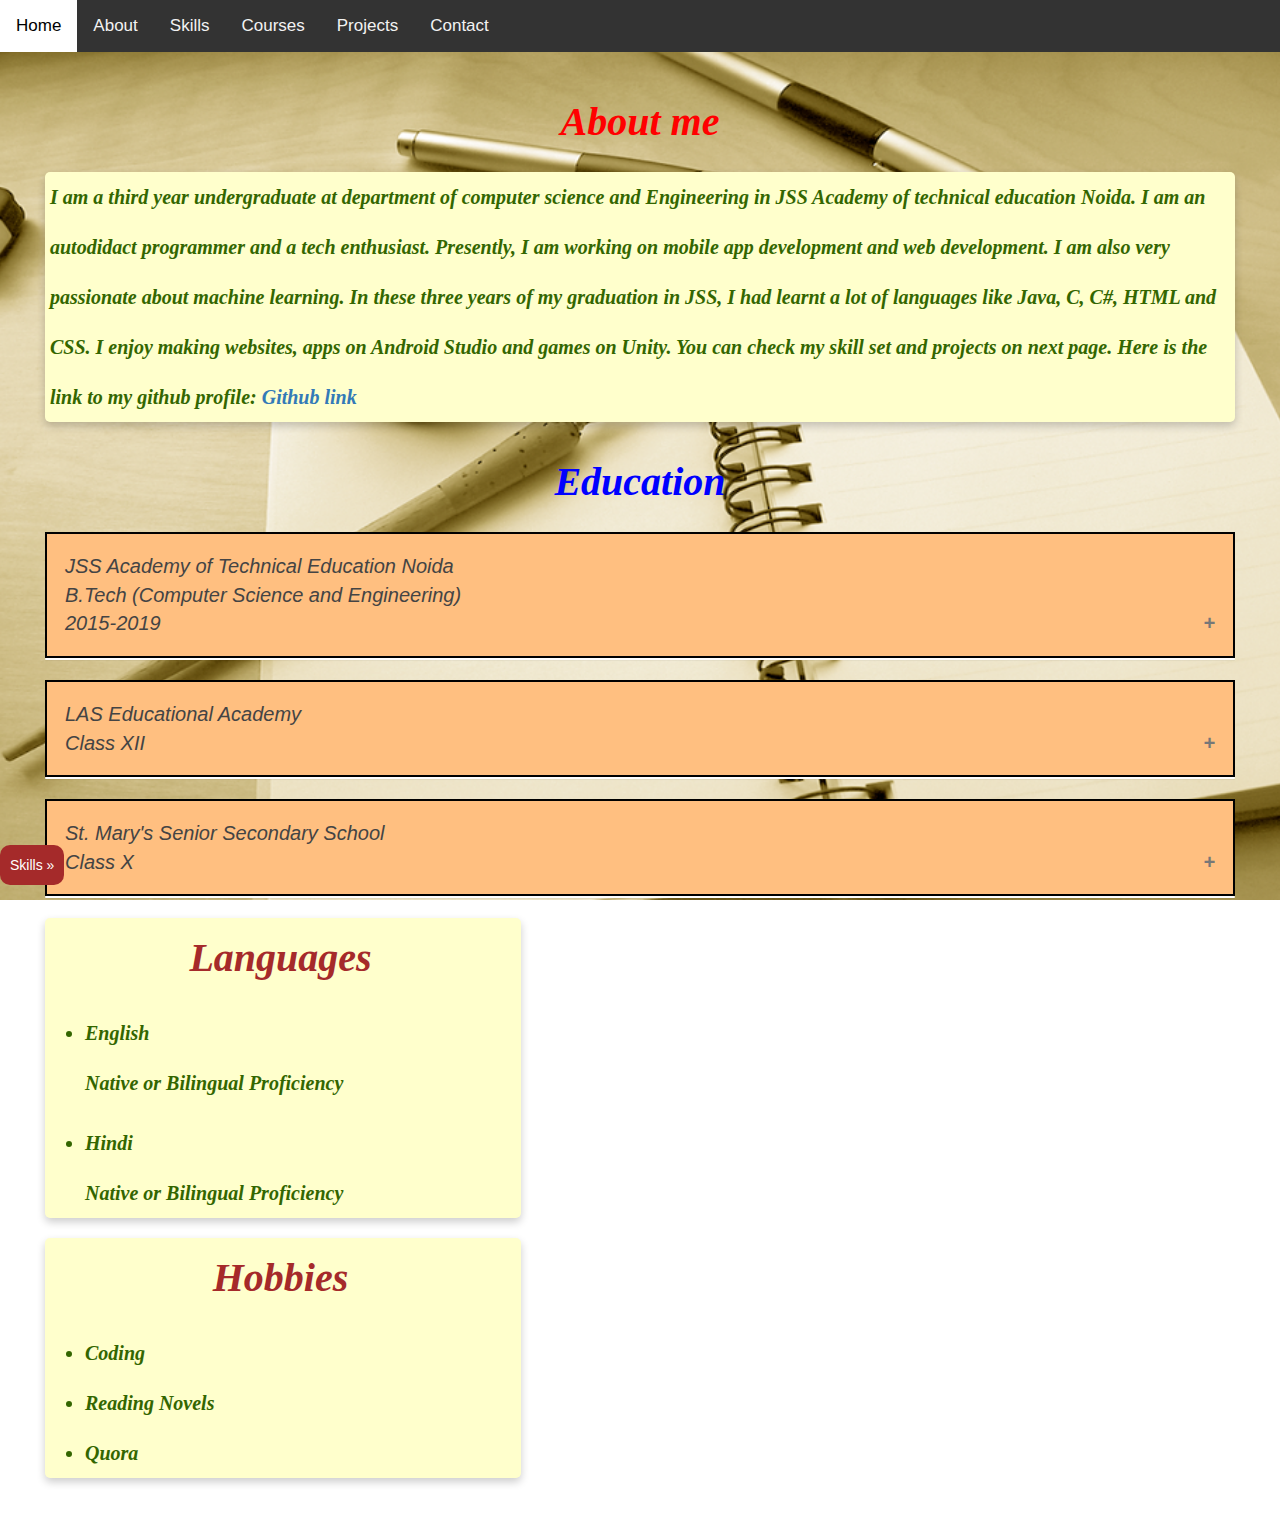
==== abo.html @ ea15811d "first commit" ====
<!DOCTYPE html>
<html>
<meta charset="UTF-8">
<meta name="viewport" content="width=device-width, initial-scale=1">
 <link rel="stylesheet" href="https://maxcdn.bootstrapcdn.com/bootstrap/3.3.7/css/bootstrap.min.css">
  <script src="https://ajax.googleapis.com/ajax/libs/jquery/3.2.1/jquery.min.js"></script>
  <script src="https://maxcdn.bootstrapcdn.com/bootstrap/3.3.7/js/bootstrap.min.js"></script>
  <title>Portfolio</title>
<head>
<style >
html,body {
    background: url('img/b6.png') no-repeat center fixed;
  background-size: cover;
}
.topnav {
  overflow: hidden;
  background-color: #333;
}

.topnav a {
  float:left;
  display: block;
  color: #f2f2f2;
  text-align: center;
  padding: 14px 16px;
  text-decoration: none;
  font-size: 17px;
}

.topnav a:hover {
  background-color: white;
  color: black;
}

.topnav .icon {
  display: none;
}

@media screen and (max-width: 600px) {
  .topnav a {display:none;}
  .topnav a.icon {
    float: right;
    display: block;
  }
}

@media screen and (max-width: 600px) {
  .topnav.responsive {position: relative;}
  .topnav.responsive .icon {
    position: absolute;
    right: 0;
    top: 0;
  }
  .topnav.responsive a {
    float: none;
    display: block;
    text-align: left;
  }

}


#text {
     margin-top: 30px;
margin-right: 30px;
    margin-bottom: 50px;
    margin-left: 30px;
}
h1 {
    color:red;
    text-align:center;
    font:italic bold 40px/80px Georgia, serif;
}
p,ul {
    color:#336600;
    font:italic bold 20px/50px Georgia, serif;
}
h2{
 color:blue;
    text-align:center;
    font:italic bold 40px/80px Georgia, serif;
}
h3{
    color:brown;
    text-align:center;
    font:italic bold 40px/80px Georgia, serif;
}
button.accordion {
    background-color: #ffbf80;
    color: #444;
    cursor: pointer;
    padding: 18px;
    width: 100%;
    border-style:solid;
    text-align: left;
    outline:none;
    font-style:italic;
    font-size: 20px;
    transition: 0.4s;

}

button.accordion.active, button.accordion:hover {
    background-color: #ddd;

}

button.accordion:after {
    content: '\002B';
    color: #777;
    font-weight: bold;
    float: right;
    margin-left: 5px;
}

button.accordion.active:after {
    content: "\2212";

}

div.panel {
    padding: 0 18px;
    background-color: white;
    max-height: 0;
    overflow: hidden;
    transition: max-height 0.2s ease-out;
}

.next{
    background-color: brown;
    color :white;
    z-index:99;
    text-decoration: none;
    position:fixed;
    bottom:15px;
    border-radius: 10px;
    padding: 10px;
}
.next a{
    text-decoration:none;
    display:inline-block;


}
.next a:hover{
    background-color: #555;
}
#myBtn {
  display: none;
  position: fixed;
  bottom: 20px;
  right: 30px;
  z-index: 99;
  border: none;
  outline: none;
  background-color: brown;
  color: white;
  cursor: pointer;
  padding: 15px;
  border-radius: 10px;
}

#myBtn:hover {
  background-color: #555;
}
.card {
    box-shadow: 0 4px 8px 0 rgba(0,0,0,0.2);
    transition: 0.3s;
    width: 100%;
    padding-left: 5px;
    border-radius: 5px;
    background-color: #ffffcc;
}

.card:hover {
    box-shadow: 0 8px 16px 0 rgba(0,0,0,0.2);
}
.card1 {
    box-shadow: 0 4px 8px 0 rgba(0,0,0,0.2);
    transition: 0.3s;
    width: 40%;
    max-width: 100%;
    padding-right: 5px;
    border-radius: 5px;
    background-color: #ffffcc;
}

.card1:hover {
    box-shadow: 0 8px 16px 0 rgba(0,0,0,0.2);
}
@media screen and (max-width: 450px) {
.card1{width:100%;}
 p{font-size: 16px;}
}
</style>
<body>
<div class="topnav" id="myTopnav">
  <a href="home.html">Home</a>
  <a href="abo.html">About</a>
  <a href="skill.html">Skills</a>
  <a href="course.html">Courses</a>
   <a href="course.html#projects">Projects</a>
  <a href="contact.html">Contact</a>
  <a href="javascript:void(0);" style="font-size:15px;" class="icon" onclick="myFunction()">&#9776;</a>
</div>

<script>
function myFunction() {
    var x = document.getElementById("myTopnav");
    if (x.className === "topnav") {
        x.className += " responsive";
    } else {
        x.className = "topnav";
    }
}
</script>
<div class="container-fluid">
<div id="text">
<h1>About me</h1>
<div class=card>
<p>I am a third year undergraduate at department of computer science and Engineering in JSS Academy of technical education Noida. I am an autodidact programmer and a tech enthusiast. Presently, I am working on mobile app development and web development. I am also very passionate about machine learning.
In these three years of my graduation in JSS, I had learnt a lot of languages like Java, C,  C#, HTML and CSS. I enjoy making websites, apps on Android Studio and games on Unity. You can check my skill set and projects on next page. Here is the link to my github profile: <a href="https://github.com/Anuprekshajain">Github link</a>
</p>
</div>
<h2>Education</h2>
<button class="accordion">JSS Academy of Technical Education Noida<br>B.Tech (Computer Science and Engineering)<br>2015-2019</button>
<div class="panel">
  <p>I am pursuing my b.tech in computer science and engineering from JSSATE Noida. During my three years in the college, I learnt about various subjects like data structures, OS, Threory of automata and formal languages etc.</p>
</div>

<button class="accordion">LAS Educational Academy<br>Class XII</button>
<div class="panel">
  <p>I completed my class XII from LAS Educational Academy. I studied Mathematics, Physics, Chemistry, English, Physical and Health Education in class XII.</p>
</div>

<button class="accordion">St. Mary's Senior Secondary School<br>Class X</button>
<div class="panel">
  <p>I completed my Class X from St. Mary's School Bijnor with an aggregate of 94.6%.</p>
</div>

<script>
var acc = document.getElementsByClassName("accordion");
var i;

for (i = 0; i < acc.length; i++) {
  acc[i].onclick = function() {
    this.classList.toggle("active");
    var panel = this.nextElementSibling;
    if (panel.style.maxHeight){
      panel.style.maxHeight = null;
    } else {
      panel.style.maxHeight = panel.scrollHeight + "px";
    }
  }
}
</script>
<div class="card1">
<h3>Languages</h3>

<ul style="list-style-type:disc">
  <li>English</li>
  <p>Native or Bilingual Proficiency</p>
  <li>Hindi</li>
  <p>Native or Bilingual Proficiency</p>
  </ul>
  </div>
   <div class="card1">
  <h3>Hobbies</h3>
  <ul style="list-style-type:disc">
  <li>Coding</li>
  <li>Reading Novels</li>
  <li>Quora</li>
  </ul>
  </div>

</div>
</div>
<a href="skill.html" class="next">Skills &raquo;</a>
<button onclick="topFunction()" id="myBtn" title="Go to top">Top</button>
<script>
// When the user scrolls down 20px from the top of the document, show the button
window.onscroll = function() {scrollFunction()};

function scrollFunction() {
    if (document.body.scrollTop > 20 || document.documentElement.scrollTop > 20) {
        document.getElementById("myBtn").style.display = "block";
    } else {
        document.getElementById("myBtn").style.display = "none";
    }
}

// When the user clicks on the button, scroll to the top of the document
function topFunction() {
    document.body.scrollTop = 0;
    document.documentElement.scrollTop = 0;
}
</script>
</body>
</head>
</html>
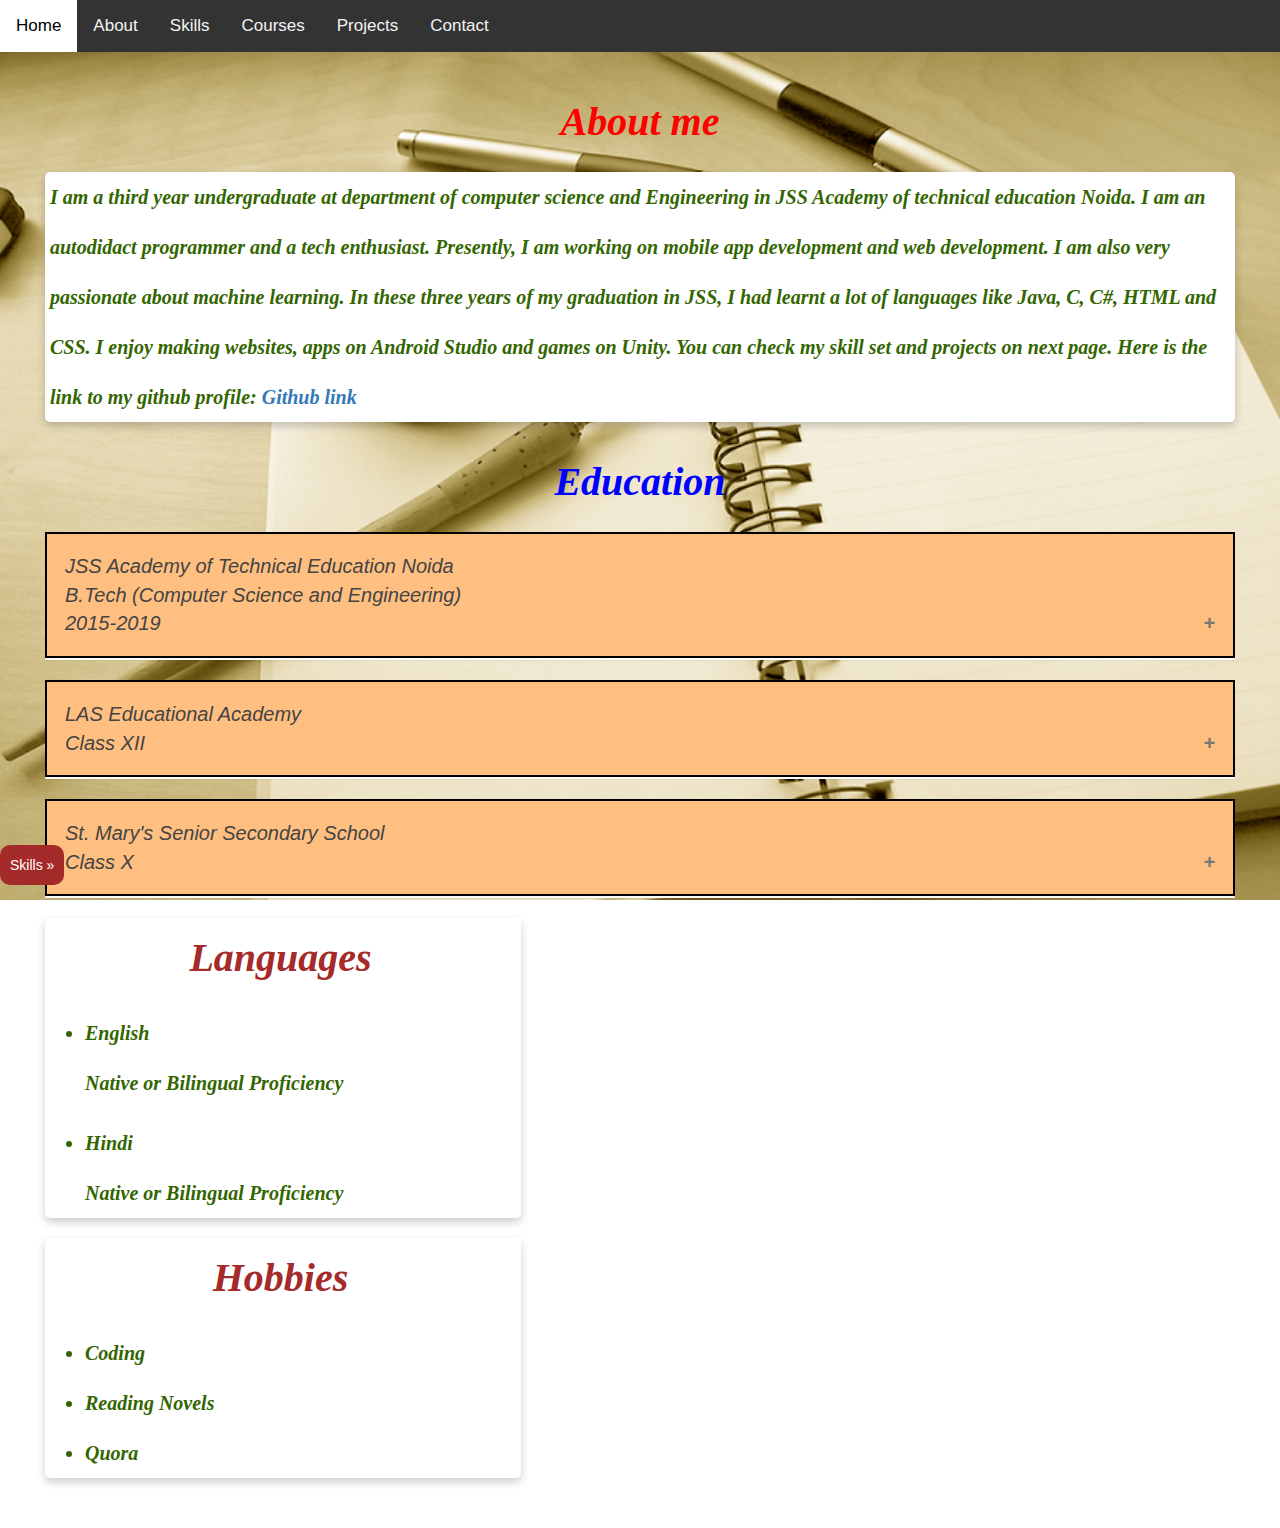
==== commit 82a948c5: "new commit" ====
--- a/abo.html
+++ b/abo.html
@@ -12,6 +12,18 @@
     background: url('img/b6.png') no-repeat center fixed;
   background-size: cover;
 }
+@media screen and (max-height: 600px){
+  html,body {
+    background: url('img/b6m.png') no-repeat center fixed;
+  background-size: cover;
+}
+}
+@media screen and (max-width: 600px){
+  html,body {
+    background: url('img/b6m.png') no-repeat center fixed;
+  background-size: cover;
+}
+}
 .topnav {
   overflow: hidden;
   background-color: #333;
@@ -169,7 +181,7 @@
     width: 100%;
     padding-left: 5px;
     border-radius: 5px;
-    background-color: #ffffcc;
+background-color: white;
 }
 
 .card:hover {
@@ -182,7 +194,7 @@
     max-width: 100%;
     padding-right: 5px;
     border-radius: 5px;
-    background-color: #ffffcc;
+background-color:white;
 }
 
 .card1:hover {
@@ -195,7 +207,7 @@
 </style>
 <body>
 <div class="topnav" id="myTopnav">
-  <a href="home.html">Home</a>
+  <a href="index.html">Home</a>
   <a href="abo.html">About</a>
   <a href="skill.html">Skills</a>
   <a href="course.html">Courses</a>
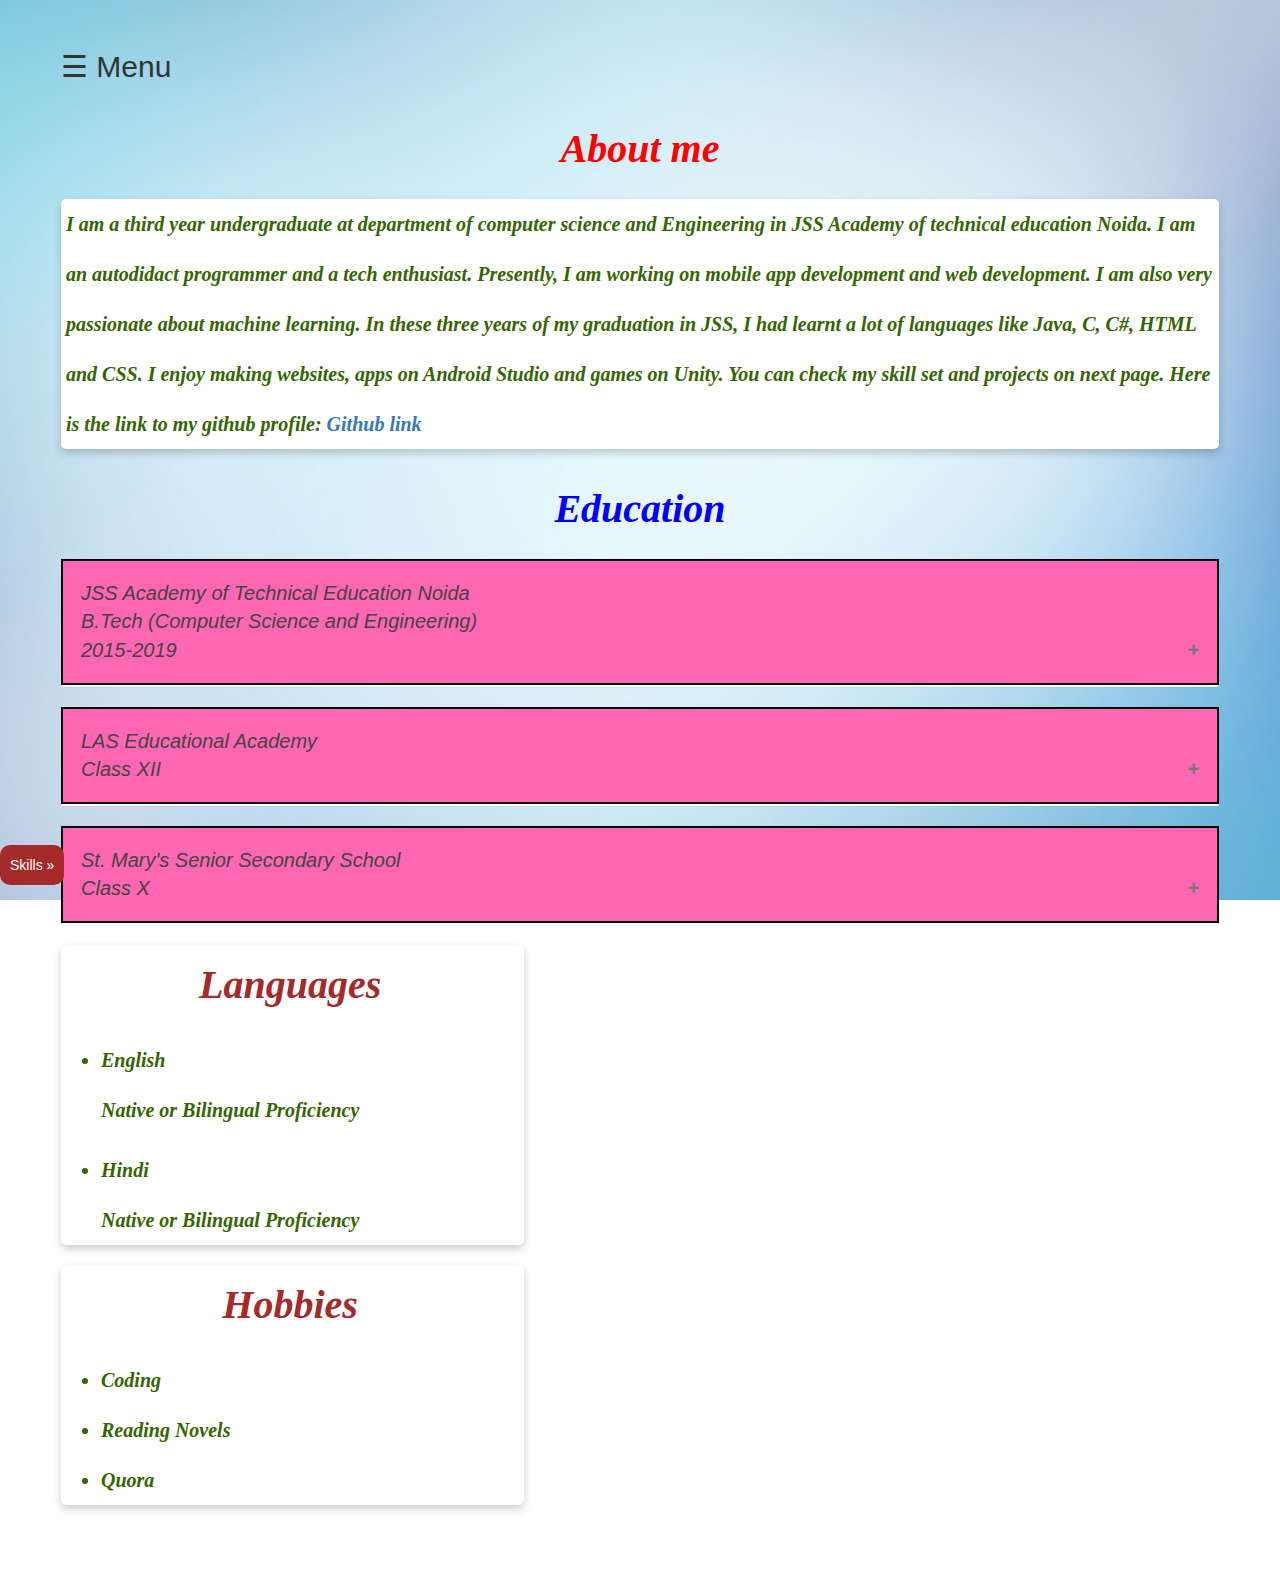
==== commit 65a35551: "first commit" ====
--- a/abo.html
+++ b/abo.html
@@ -5,73 +5,56 @@
  <link rel="stylesheet" href="https://maxcdn.bootstrapcdn.com/bootstrap/3.3.7/css/bootstrap.min.css">
   <script src="https://ajax.googleapis.com/ajax/libs/jquery/3.2.1/jquery.min.js"></script>
   <script src="https://maxcdn.bootstrapcdn.com/bootstrap/3.3.7/js/bootstrap.min.js"></script>
-  <title>Portfolio</title>
+  <title>Anupreksha Jain</title>
 <head>
 <style >
 html,body {
-    background: url('img/b6.png') no-repeat center fixed;
+    background: url('img/b6.jpg') no-repeat center fixed;
   background-size: cover;
 }
-@media screen and (max-height: 600px){
-  html,body {
-    background: url('img/b6m.png') no-repeat center fixed;
-  background-size: cover;
-}
-}
-@media screen and (max-width: 600px){
-  html,body {
-    background: url('img/b6m.png') no-repeat center fixed;
-  background-size: cover;
-}
-}
-.topnav {
-  overflow: hidden;
-  background-color: #333;
-}
-
-.topnav a {
-  float:left;
-  display: block;
-  color: #f2f2f2;
-  text-align: center;
-  padding: 14px 16px;
-  text-decoration: none;
-  font-size: 17px;
-}
-
-.topnav a:hover {
-  background-color: white;
-  color: black;
-}
-
-.topnav .icon {
-  display: none;
-}
-
-@media screen and (max-width: 600px) {
-  .topnav a {display:none;}
-  .topnav a.icon {
-    float: right;
+.sidenav {
+    height: 100%;
+    width: 0;
+    position: fixed;
+    z-index: 1;
+    top: 0;
+    left: 0;
+    background-color: #111;
+    overflow-x: hidden;
+    transition: 0.5s;
+    padding-top: 60px;
+}
+
+.sidenav a {
+    padding: 8px 8px 8px 32px;
+    text-decoration: none;
+    font-size: 25px;
+    color: #818181;
     display: block;
-  }
-}
-
-@media screen and (max-width: 600px) {
-  .topnav.responsive {position: relative;}
-  .topnav.responsive .icon {
+    transition: 0.3s;
+}
+
+.sidenav a:hover, .offcanvas a:focus{
+    color: #f1f1f1;
+}
+
+.sidenav .closebtn {
     position: absolute;
-    right: 0;
     top: 0;
-  }
-  .topnav.responsive a {
-    float: none;
-    display: block;
-    text-align: left;
-  }
-
-}
-
-
+    right: 25px;
+    font-size: 36px;
+    margin-left: 50px;
+}
+
+#text {
+    transition: margin-left .5s;
+    padding: 16px;
+}
+
+@media screen and (max-height: 450px) {
+  .sidenav {padding-top: 15px;}
+  .sidenav a {font-size: 18px;}
+}
 #text {
      margin-top: 30px;
 margin-right: 30px;
@@ -98,7 +81,7 @@
     font:italic bold 40px/80px Georgia, serif;
 }
 button.accordion {
-    background-color: #ffbf80;
+    background-color: #ff66b3;
     color: #444;
     cursor: pointer;
     padding: 18px;
@@ -205,29 +188,36 @@
  p{font-size: 16px;}
 }
 </style>
+</head>
 <body>
-<div class="topnav" id="myTopnav">
+<div class="sidenav" id="mySidenav">
+<a href="javascript:void(0)" class="closebtn" onclick="closeNav()">&times;</a>
   <a href="index.html">Home</a>
   <a href="abo.html">About</a>
   <a href="skill.html">Skills</a>
   <a href="course.html">Courses</a>
    <a href="course.html#projects">Projects</a>
   <a href="contact.html">Contact</a>
-  <a href="javascript:void(0);" style="font-size:15px;" class="icon" onclick="myFunction()">&#9776;</a>
-</div>
-
-<script>
-function myFunction() {
-    var x = document.getElementById("myTopnav");
-    if (x.className === "topnav") {
-        x.className += " responsive";
-    } else {
-        x.className = "topnav";
-    }
-}
+</div>
 </script>
 <div class="container-fluid">
 <div id="text">
+<span style="font-size:30px;cursor:pointer" onclick="openNav()">&#9776; Menu</span>
+
+
+<script>
+function openNav() {
+    document.getElementById("mySidenav").style.width = "250px";
+    document.getElementById("text").style.marginLeft = "250px";
+    document.body.style.backgroundColor = "rgba(0,0,0,0.4)";
+}
+
+function closeNav() {
+    document.getElementById("mySidenav").style.width = "0";
+    document.getElementById("text").style.marginLeft= "0";
+    document.body.style.backgroundColor = "rgb(255,255,204)";
+}
+</script>
 <h1>About me</h1>
 <div class=card>
 <p>I am a third year undergraduate at department of computer science and Engineering in JSS Academy of technical education Noida. I am an autodidact programmer and a tech enthusiast. Presently, I am working on mobile app development and web development. I am also very passionate about machine learning.
@@ -308,5 +298,5 @@
 }
 </script>
 </body>
-</head>
+
 </html>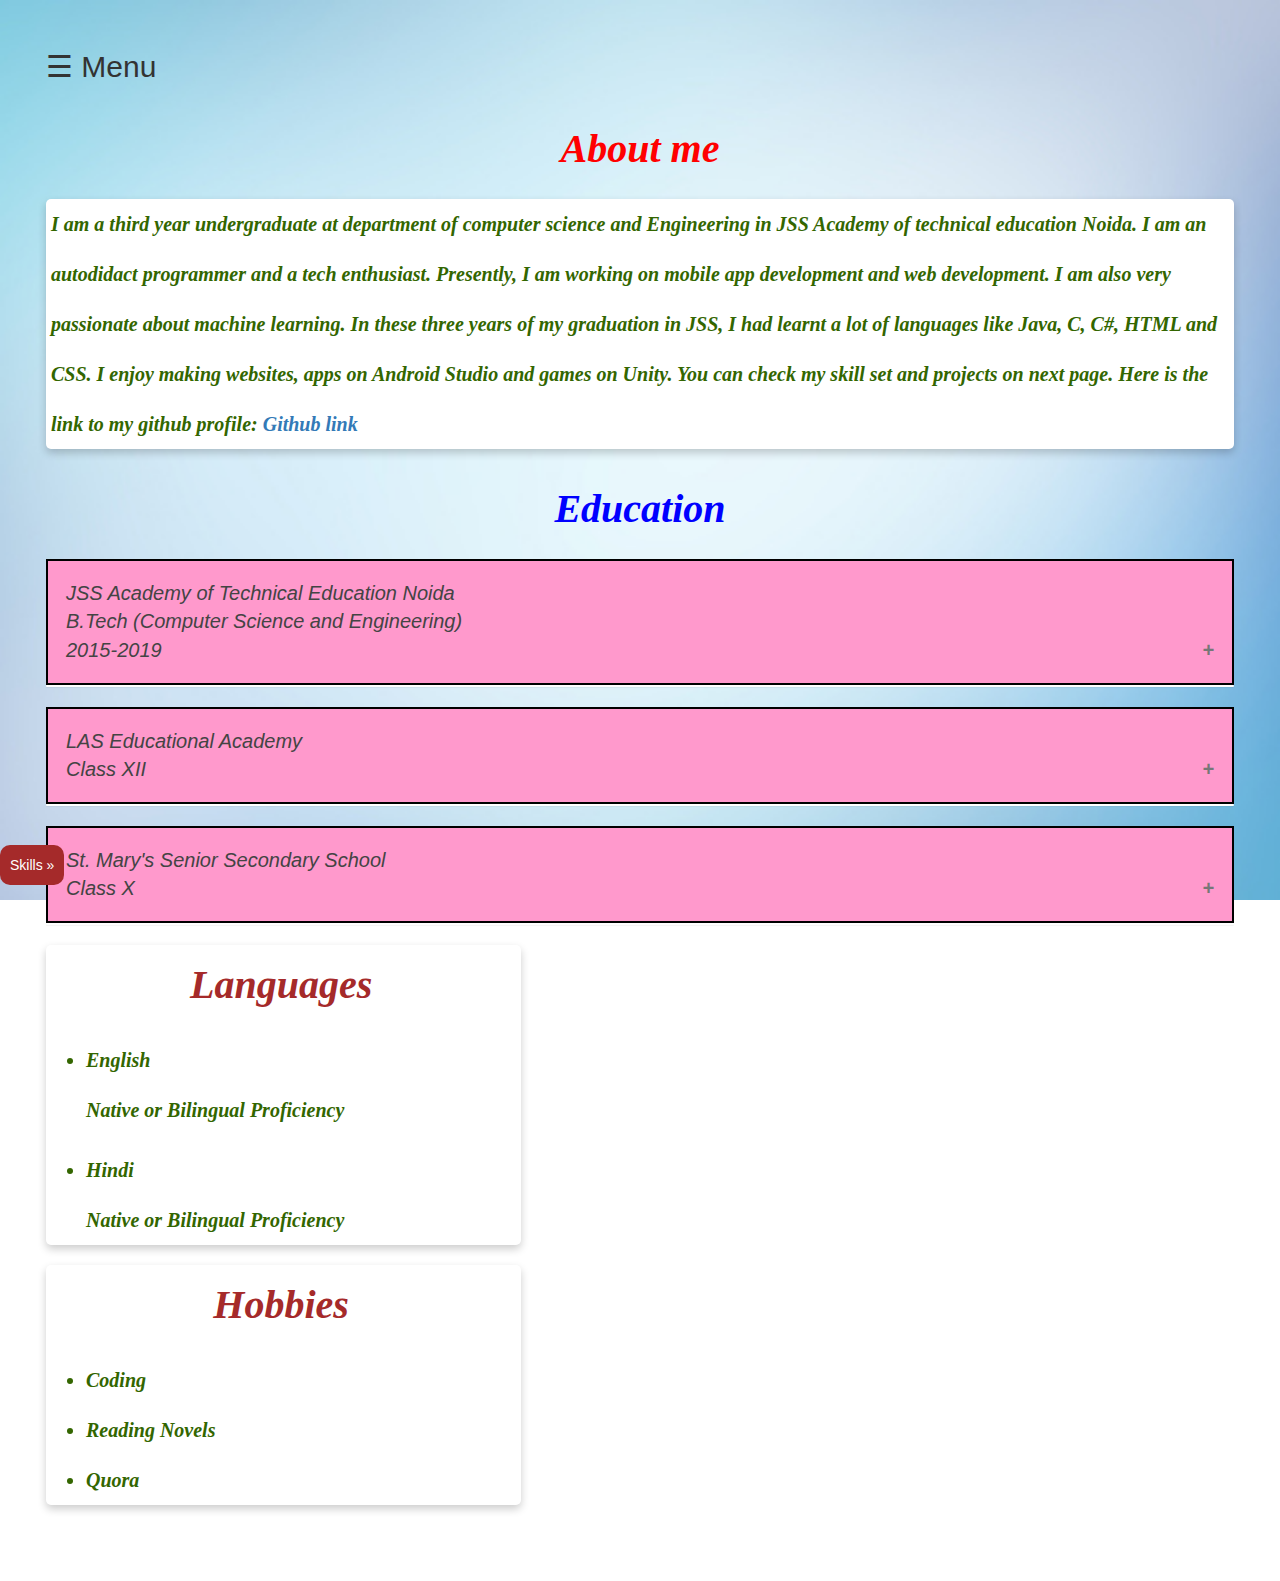
==== commit 534739eb: "another commit" ====
--- a/abo.html
+++ b/abo.html
@@ -81,7 +81,7 @@
     font:italic bold 40px/80px Georgia, serif;
 }
 button.accordion {
-    background-color: #ff66b3;
+    background-color: #ff99cc;
     color: #444;
     cursor: pointer;
     padding: 18px;
@@ -200,22 +200,21 @@
   <a href="contact.html">Contact</a>
 </div>
 </script>
-<div class="container-fluid">
 <div id="text">
 <span style="font-size:30px;cursor:pointer" onclick="openNav()">&#9776; Menu</span>
 
 
 <script>
 function openNav() {
-    document.getElementById("mySidenav").style.width = "250px";
-    document.getElementById("text").style.marginLeft = "250px";
-    document.body.style.backgroundColor = "rgba(0,0,0,0.4)";
+    document.getElementById("mySidenav").style.width = "300px";
+    document.getElementById("text").style.marginLeft = "300px";
+    document.body.style.backgroundColor = "rgb(255,255,255,0.4)";
 }
 
 function closeNav() {
     document.getElementById("mySidenav").style.width = "0";
     document.getElementById("text").style.marginLeft= "0";
-    document.body.style.backgroundColor = "rgb(255,255,204)";
+
 }
 </script>
 <h1>About me</h1>
@@ -276,7 +275,6 @@
   </div>
 
 </div>
-</div>
 <a href="skill.html" class="next">Skills &raquo;</a>
 <button onclick="topFunction()" id="myBtn" title="Go to top">Top</button>
 <script>
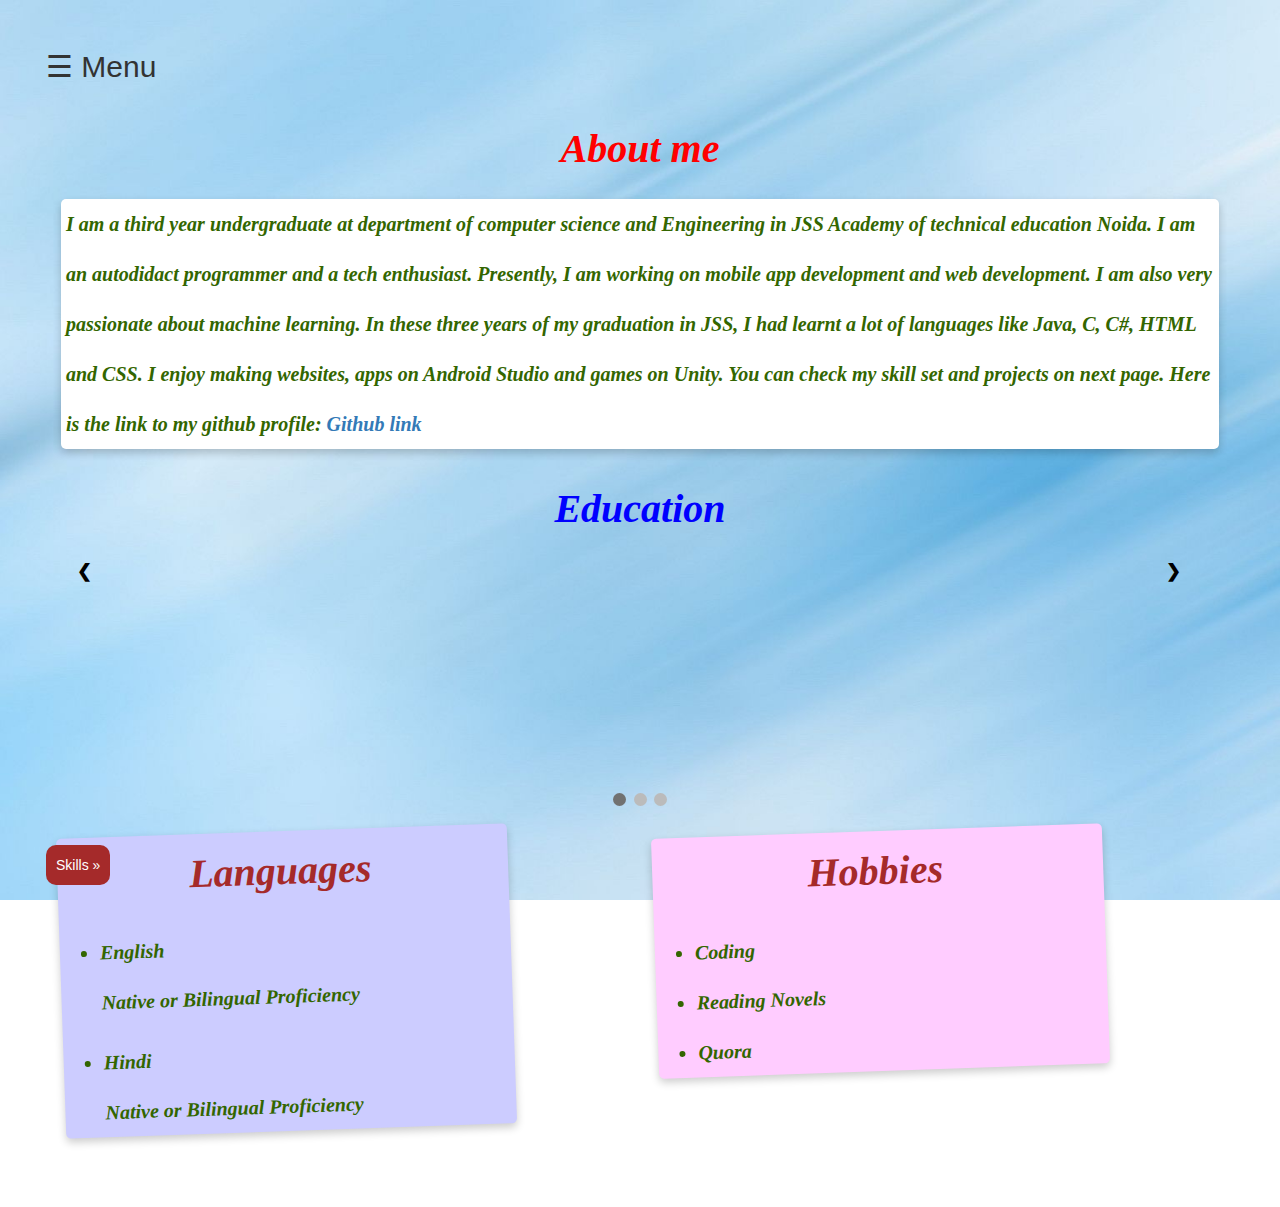
==== commit 1ca4cb12: "UI changes" ====
--- a/abo.html
+++ b/abo.html
@@ -2,192 +2,11 @@
 <html>
 <meta charset="UTF-8">
 <meta name="viewport" content="width=device-width, initial-scale=1">
+<link rel="stylesheet" type="text/css" href="css/abo.css">
  <link rel="stylesheet" href="https://maxcdn.bootstrapcdn.com/bootstrap/3.3.7/css/bootstrap.min.css">
   <script src="https://ajax.googleapis.com/ajax/libs/jquery/3.2.1/jquery.min.js"></script>
   <script src="https://maxcdn.bootstrapcdn.com/bootstrap/3.3.7/js/bootstrap.min.js"></script>
-  <title>Anupreksha Jain</title>
-<head>
-<style >
-html,body {
-    background: url('img/b6.jpg') no-repeat center fixed;
-  background-size: cover;
-}
-.sidenav {
-    height: 100%;
-    width: 0;
-    position: fixed;
-    z-index: 1;
-    top: 0;
-    left: 0;
-    background-color: #111;
-    overflow-x: hidden;
-    transition: 0.5s;
-    padding-top: 60px;
-}
-
-.sidenav a {
-    padding: 8px 8px 8px 32px;
-    text-decoration: none;
-    font-size: 25px;
-    color: #818181;
-    display: block;
-    transition: 0.3s;
-}
-
-.sidenav a:hover, .offcanvas a:focus{
-    color: #f1f1f1;
-}
-
-.sidenav .closebtn {
-    position: absolute;
-    top: 0;
-    right: 25px;
-    font-size: 36px;
-    margin-left: 50px;
-}
-
-#text {
-    transition: margin-left .5s;
-    padding: 16px;
-}
-
-@media screen and (max-height: 450px) {
-  .sidenav {padding-top: 15px;}
-  .sidenav a {font-size: 18px;}
-}
-#text {
-     margin-top: 30px;
-margin-right: 30px;
-    margin-bottom: 50px;
-    margin-left: 30px;
-}
-h1 {
-    color:red;
-    text-align:center;
-    font:italic bold 40px/80px Georgia, serif;
-}
-p,ul {
-    color:#336600;
-    font:italic bold 20px/50px Georgia, serif;
-}
-h2{
- color:blue;
-    text-align:center;
-    font:italic bold 40px/80px Georgia, serif;
-}
-h3{
-    color:brown;
-    text-align:center;
-    font:italic bold 40px/80px Georgia, serif;
-}
-button.accordion {
-    background-color: #ff99cc;
-    color: #444;
-    cursor: pointer;
-    padding: 18px;
-    width: 100%;
-    border-style:solid;
-    text-align: left;
-    outline:none;
-    font-style:italic;
-    font-size: 20px;
-    transition: 0.4s;
-
-}
-
-button.accordion.active, button.accordion:hover {
-    background-color: #ddd;
-
-}
-
-button.accordion:after {
-    content: '\002B';
-    color: #777;
-    font-weight: bold;
-    float: right;
-    margin-left: 5px;
-}
-
-button.accordion.active:after {
-    content: "\2212";
-
-}
-
-div.panel {
-    padding: 0 18px;
-    background-color: white;
-    max-height: 0;
-    overflow: hidden;
-    transition: max-height 0.2s ease-out;
-}
-
-.next{
-    background-color: brown;
-    color :white;
-    z-index:99;
-    text-decoration: none;
-    position:fixed;
-    bottom:15px;
-    border-radius: 10px;
-    padding: 10px;
-}
-.next a{
-    text-decoration:none;
-    display:inline-block;
-
-
-}
-.next a:hover{
-    background-color: #555;
-}
-#myBtn {
-  display: none;
-  position: fixed;
-  bottom: 20px;
-  right: 30px;
-  z-index: 99;
-  border: none;
-  outline: none;
-  background-color: brown;
-  color: white;
-  cursor: pointer;
-  padding: 15px;
-  border-radius: 10px;
-}
-
-#myBtn:hover {
-  background-color: #555;
-}
-.card {
-    box-shadow: 0 4px 8px 0 rgba(0,0,0,0.2);
-    transition: 0.3s;
-    width: 100%;
-    padding-left: 5px;
-    border-radius: 5px;
-background-color: white;
-}
-
-.card:hover {
-    box-shadow: 0 8px 16px 0 rgba(0,0,0,0.2);
-}
-.card1 {
-    box-shadow: 0 4px 8px 0 rgba(0,0,0,0.2);
-    transition: 0.3s;
-    width: 40%;
-    max-width: 100%;
-    padding-right: 5px;
-    border-radius: 5px;
-background-color:white;
-}
-
-.card1:hover {
-    box-shadow: 0 8px 16px 0 rgba(0,0,0,0.2);
-}
-@media screen and (max-width: 450px) {
-.card1{width:100%;}
- p{font-size: 16px;}
-}
-</style>
+  <head><title>Anupreksha Jain</title>
 </head>
 <body>
 <div class="sidenav" id="mySidenav">
@@ -217,27 +36,85 @@
 
 }
 </script>
+<div class="container-fluid">
 <h1>About me</h1>
 <div class=card>
 <p>I am a third year undergraduate at department of computer science and Engineering in JSS Academy of technical education Noida. I am an autodidact programmer and a tech enthusiast. Presently, I am working on mobile app development and web development. I am also very passionate about machine learning.
 In these three years of my graduation in JSS, I had learnt a lot of languages like Java, C,  C#, HTML and CSS. I enjoy making websites, apps on Android Studio and games on Unity. You can check my skill set and projects on next page. Here is the link to my github profile: <a href="https://github.com/Anuprekshajain">Github link</a>
 </p>
 </div>
+
 <h2>Education</h2>
-<button class="accordion">JSS Academy of Technical Education Noida<br>B.Tech (Computer Science and Engineering)<br>2015-2019</button>
+<div class="row">
+<div class="col-sm-1 col-xs-1">
+<a class="prev" onclick="plusSlides(-1)">&#10094;</a>
+</div>
+<div class="col-sm-10 col-xs-10">
+<div class="slideshow-container">
+
+<div class="mySlides fade">
+ <button class="accordion">JSS Academy of Technical Education Noida<br>B.Tech (Computer Science and Engineering)<br>2015-2019</button>
 <div class="panel">
   <p>I am pursuing my b.tech in computer science and engineering from JSSATE Noida. During my three years in the college, I learnt about various subjects like data structures, OS, Threory of automata and formal languages etc.</p>
 </div>
+</div>
 
-<button class="accordion">LAS Educational Academy<br>Class XII</button>
+<div class="mySlides fade">
+ <button class="accordion">LAS Educational Academy<br>Class XII</button>
 <div class="panel">
   <p>I completed my class XII from LAS Educational Academy. I studied Mathematics, Physics, Chemistry, English, Physical and Health Education in class XII.</p>
 </div>
+</div>
 
-<button class="accordion">St. Mary's Senior Secondary School<br>Class X</button>
+<div class="mySlides fade">
+  <button class="accordion">St. Mary's Senior Secondary School<br>Class X</button>
 <div class="panel">
   <p>I completed my Class X from St. Mary's School Bijnor with an aggregate of 94.6%.</p>
 </div>
+</div>
+</div>
+</div>
+<div class="col-sm-1 col-xs-1">
+<a class="nexts" onclick="plusSlides(1)">&#10095;</a>
+</div>
+</div>
+<br>
+
+<div style="text-align:center">
+  <span class="dot" onclick="currentSlide(1)"></span>
+  <span class="dot" onclick="currentSlide(2)"></span>
+  <span class="dot" onclick="currentSlide(3)"></span>
+</div>
+
+<script>
+var slideIndex = 1;
+showSlides(slideIndex);
+
+function plusSlides(n) {
+  showSlides(slideIndex += n);
+}
+
+function currentSlide(n) {
+  showSlides(slideIndex = n);
+}
+
+function showSlides(n) {
+  var i;
+  var slides = document.getElementsByClassName("mySlides");
+  var dots = document.getElementsByClassName("dot");
+  if (n > slides.length) {slideIndex = 1}
+  if (n < 1) {slideIndex = slides.length}
+  for (i = 0; i < slides.length; i++) {
+      slides[i].style.display = "none";
+  }
+  for (i = 0; i < dots.length; i++) {
+      dots[i].className = dots[i].className.replace(" active", "");
+  }
+  slides[slideIndex-1].style.display = "block";
+  dots[slideIndex-1].className += " active";
+}
+</script>
+
 
 <script>
 var acc = document.getElementsByClassName("accordion");
@@ -255,6 +132,8 @@
   }
 }
 </script>
+<div class="row">
+<div class="col-sm-6">
 <div class="card1">
 <h3>Languages</h3>
 
@@ -265,7 +144,9 @@
   <p>Native or Bilingual Proficiency</p>
   </ul>
   </div>
-   <div class="card1">
+  </div>
+  <div class="col-sm-6">
+   <div class="card2">
   <h3>Hobbies</h3>
   <ul style="list-style-type:disc">
   <li>Coding</li>
@@ -273,7 +154,8 @@
   <li>Quora</li>
   </ul>
   </div>
-
+  </div>
+</div>
 </div>
 <a href="skill.html" class="next">Skills &raquo;</a>
 <button onclick="topFunction()" id="myBtn" title="Go to top">Top</button>
--- a/css/abo.css
+++ b/css/abo.css
@@ -0,0 +1,282 @@
+html,body {
+    background: url('../img/b7.jpg') no-repeat center fixed;
+  background-size: cover;
+}
+.sidenav {
+    height: 100%;
+    width: 0;
+    position: fixed;
+    z-index: 1;
+    top: 0;
+    left: 0;
+    background-color: #111;
+    overflow-x: hidden;
+    transition: 0.5s;
+    padding-top: 60px;
+}
+
+.sidenav a {
+    padding: 8px 8px 8px 32px;
+    text-decoration: none;
+    font-size: 25px;
+    color: #818181;
+    display: block;
+    transition: 0.3s;
+}
+
+.sidenav a:hover, .offcanvas a:focus{
+    color: #f1f1f1;
+    text-decoration: none;
+}
+
+.sidenav .closebtn {
+    position: absolute;
+    top: 0;
+    right: 25px;
+    font-size: 36px;
+    margin-left: 50px;
+}
+
+#text {
+    transition: margin-left .5s;
+    padding: 16px;
+}
+
+@media screen and (max-height: 450px) {
+  .sidenav {padding-top: 15px;}
+  .sidenav a {font-size: 18px;}
+}
+#text {
+     margin-top: 30px;
+margin-right: 30px;
+    margin-bottom: 50px;
+    margin-left: 30px;
+}
+
+p,ul {
+    color:#336600;
+    font:italic bold 20px/50px Georgia, serif;
+}
+h1 {
+    color:red !important;
+    text-align:center;
+    font:italic bold 40px/80px Georgia, serif !important;
+}
+h2{
+ color:blue !important;
+    text-align:center;
+    font:italic bold 40px/80px Georgia, serif !important;
+}
+h3{
+    color:brown !important;
+    text-align:center;
+    font:italic bold 40px/80px Georgia, serif !important;
+}
+button.accordion {
+    background-color:#ffffcc;
+    color: #444;
+    cursor: pointer;
+    padding: 18px;
+    width: 100%;
+    border-style:solid;
+    text-align: left;
+    outline:none;
+     font:italic bold 22px/50px Georgia, serif;
+    transition: 0.4s;
+
+}
+
+button.accordion.active, button.accordion:hover {
+
+ box-shadow: 0 8px 16px 0 rgba(0,0,0,0.2);
+
+}
+
+button.accordion:after {
+    content: '\002B';
+    color: #777;
+    font-weight: bold;
+    float: right;
+    margin-left: 5px;
+}
+
+button.accordion.active:after {
+    content: "\2212";
+
+}
+
+div.panel {
+    padding: 0 18px;
+    background-color: white;
+    max-height: 0;
+    overflow: hidden;
+    transition: max-height 0.2s ease-out;
+}
+
+.next{
+    background-color: brown;
+    color :white;
+    z-index:99;
+    text-decoration: none;
+    position:fixed;
+    bottom:15px;
+    border-radius: 10px;
+    padding: 10px;
+}
+.next a{
+    text-decoration:none;
+    display:inline-block;
+
+
+}
+.next a:hover{
+    background-color: #555;
+}
+#myBtn {
+  display: none;
+  position: fixed;
+  bottom: 20px;
+  right: 30px;
+  z-index: 99;
+  border: none;
+  outline: none;
+  background-color: brown;
+  color: white;
+  cursor: pointer;
+  padding: 15px;
+  border-radius: 10px;
+}
+
+#myBtn:hover {
+  background-color: #555;
+}
+.card {
+    box-shadow: 0 4px 8px 0 rgba(0,0,0,0.2);
+    transition: 0.3s;
+    width: 100%;
+    padding-left: 5px;
+    border-radius: 5px;
+background-color: #fff;
+}
+
+.card:hover {
+    box-shadow: 0 8px 16px 0 rgba(0,0,0,0.2);
+}
+.card1 {
+    box-shadow: 0 4px 8px 0 rgba(0,0,0,0.2);
+    transition: 0.3s;
+    width: 80%;
+    max-width: 100%;
+    padding-right: 5px;
+    border-radius: 5px;
+background-color:#ccccff;
+ -webkit-transform:rotate(-2deg);
+  -o-transform:rotate(-2deg);
+  -moz-transform:rotate(-2deg);
+}
+.card2 {
+    box-shadow: 0 4px 8px 0 rgba(0,0,0,0.2);
+    transition: 0.3s;
+    width: 80%;
+    max-width: 100%;
+    padding-right: 5px;
+    border-radius: 5px;
+background-color:#ffccff;
+ -webkit-transform:rotate(-2deg);
+  -o-transform:rotate(-2deg);
+  -moz-transform:rotate(-2deg);
+}
+
+.card1:hover {
+    box-shadow: 0 8px 16px 0 rgba(0,0,0,0.2);
+    -webkit-transform: scale(1.1);
+  -moz-transform: scale(1.1);
+  -o-transform: scale(1.1);
+  z-index: 5;
+}
+.card2:hover {
+    box-shadow: 0 8px 16px 0 rgba(0,0,0,0.2);
+    -webkit-transform: scale(1.1);
+  -moz-transform: scale(1.1);
+  -o-transform: scale(1.1);
+  z-index: 5;
+}
+@media screen and (max-width: 450px) {
+.card1{width:100%;}
+ p{font-size: 16px;}
+}
+
+/* Slideshow container */
+.slideshow-container {
+max-width: 700px;
+  position: relative;
+  margin: auto;
+}
+
+/* Next & previous buttons */
+.prev, .nexts {
+  cursor: pointer;
+  top: 50%;
+  width: auto;
+  padding: 16px;
+  margin-top: 50px;
+  color: black;
+  font-weight: bold;
+  font-size: 18px;
+  transition: 0.6s ease;
+  border-radius: 0 3px 3px 0;
+}
+
+/* Position the "next button" to the right */
+.nexts {
+  right: 0;
+  border-radius: 3px 0 0 3px;
+}
+
+/* On hover, add a black background color with a little bit see-through */
+.prev:hover, .nexts:hover {
+  background-color: rgba(0,0,0,0.8);
+}
+
+
+
+
+
+/* The dots/bullets/indicators */
+.dot {
+  cursor:pointer;
+  height: 13px;
+  width: 13px;
+  margin: 0 2px;
+  background-color: #bbb;
+  border-radius: 50%;
+  display: inline-block;
+  transition: background-color 0.6s ease;
+}
+
+.active, .dot:hover {
+  background-color: #717171;
+}
+
+/* Fading animation */
+.fade {
+  -webkit-animation-name: fade;
+  -webkit-animation-duration: 8500040000s;
+  animation-name: fade;
+  animation-duration: 8500040000s;
+}
+
+@-webkit-keyframes fade {
+  from {opacity: 1}
+  to {opacity: 1}
+}
+
+@keyframes fade {
+  from {opacity: 1}
+  to {opacity: 1}
+}
+
+/* On smaller screens, decrease text size */
+@media only screen and (max-width: 300px) {
+  .prev, .nexts,.text {font-size: 11px;}
+}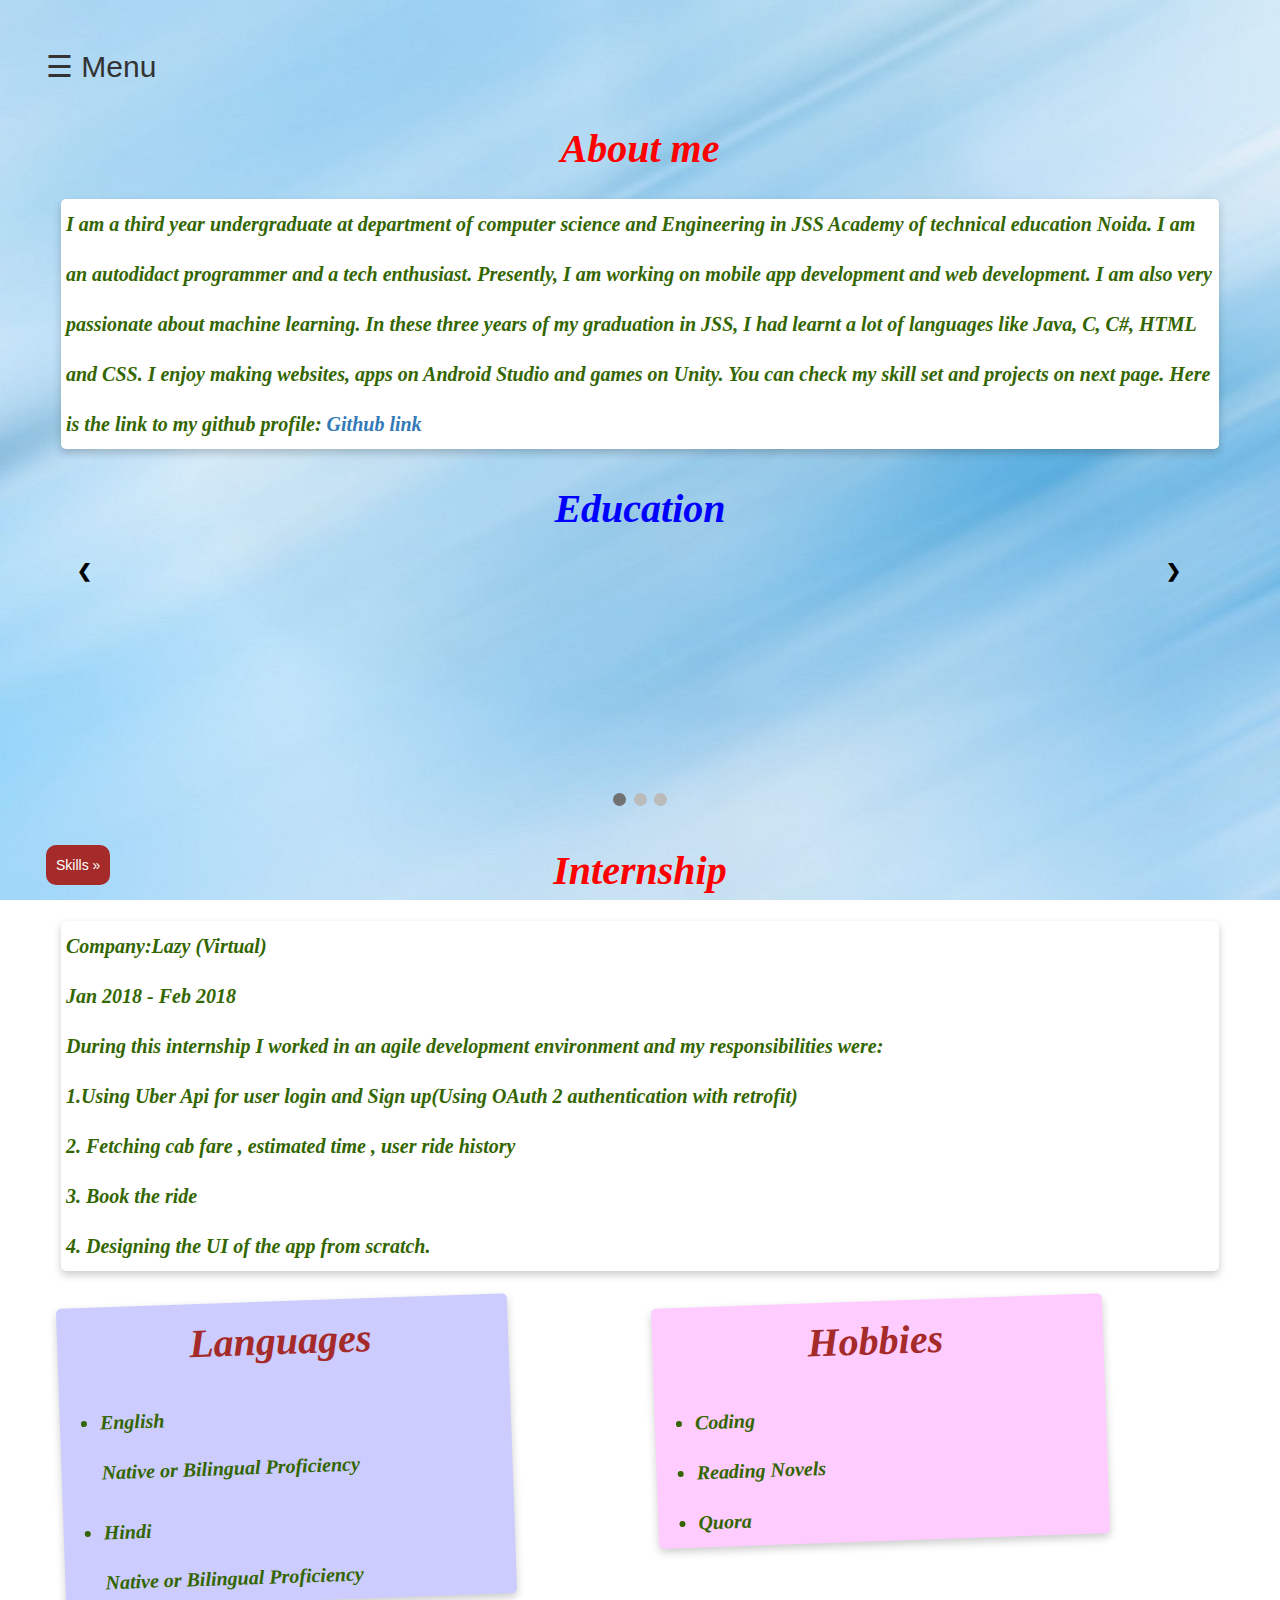
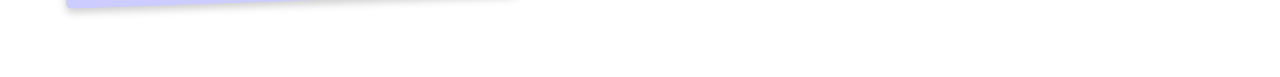
==== commit 3bfd250f: "New comit" ====
--- a/abo.html
+++ b/abo.html
@@ -132,6 +132,15 @@
   }
 }
 </script>
+
+<h1>Internship</h1>
+<div class=card>
+<p>Company:Lazy (Virtual)<br>
+    Jan 2018 - Feb 2018<br>
+    During this internship I worked in an agile development environment and my responsibilities were:<br>1.Using Uber Api for user login and Sign up(Using OAuth 2 authentication with retrofit)<br>2. Fetching cab fare , estimated time , user ride history<br>3. Book the ride<br>4. Designing the UI of the app from scratch.
+</p>
+</div>
+
 <div class="row">
 <div class="col-sm-6">
 <div class="card1">
